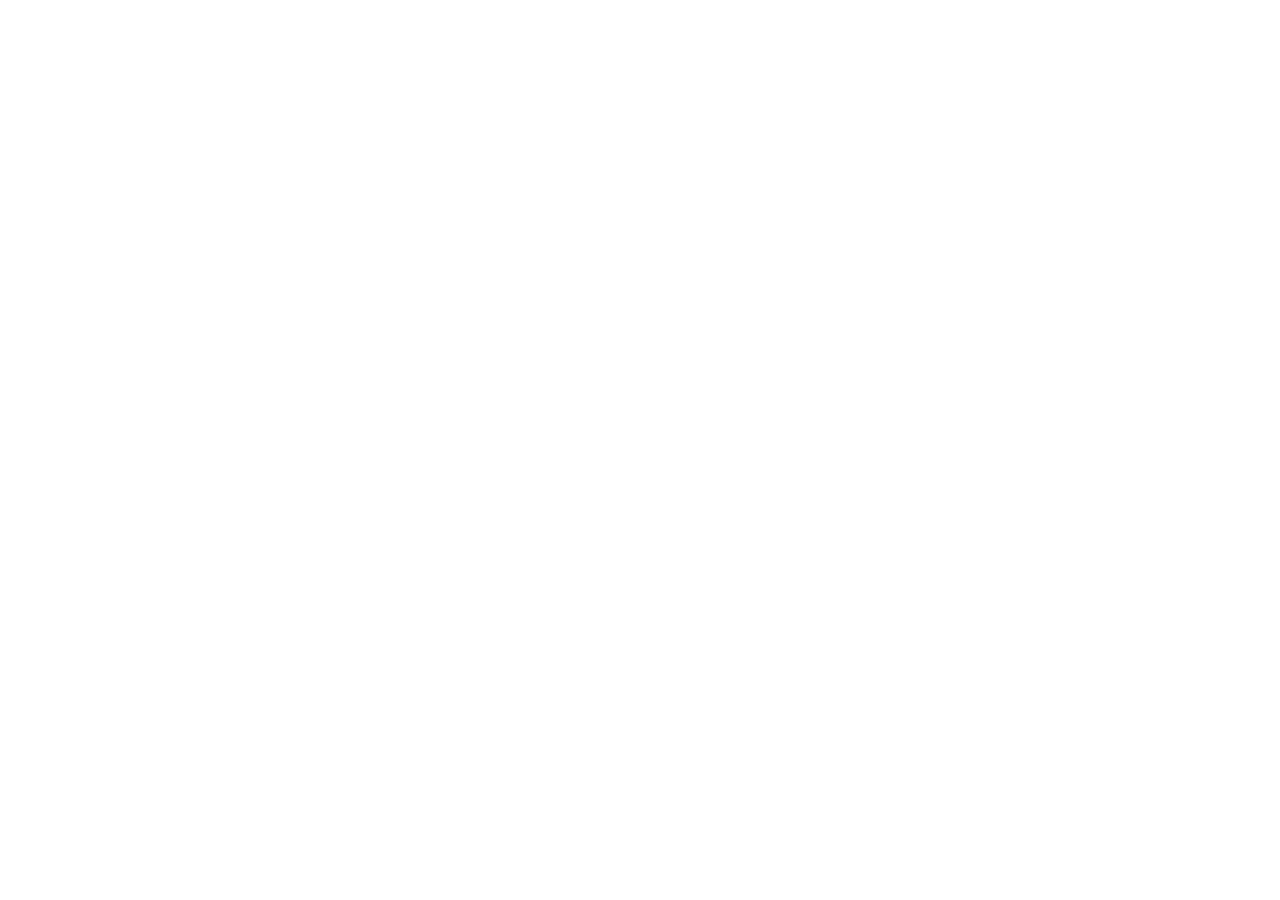
==== public/index.html @ f6cc6202 "Initial commit" ====
<!DOCTYPE html>
<html lang="en">
<head>
    <meta charset="UTF-8">
    <meta name="viewport" content="width=device-width, initial-scale=1.0">
    <title>Todos os Itens</title>
    <script src="script.js"></script>
    <link rel="stylesheet" href="styles.css">
</head>
<body>
    
</body>
</html>
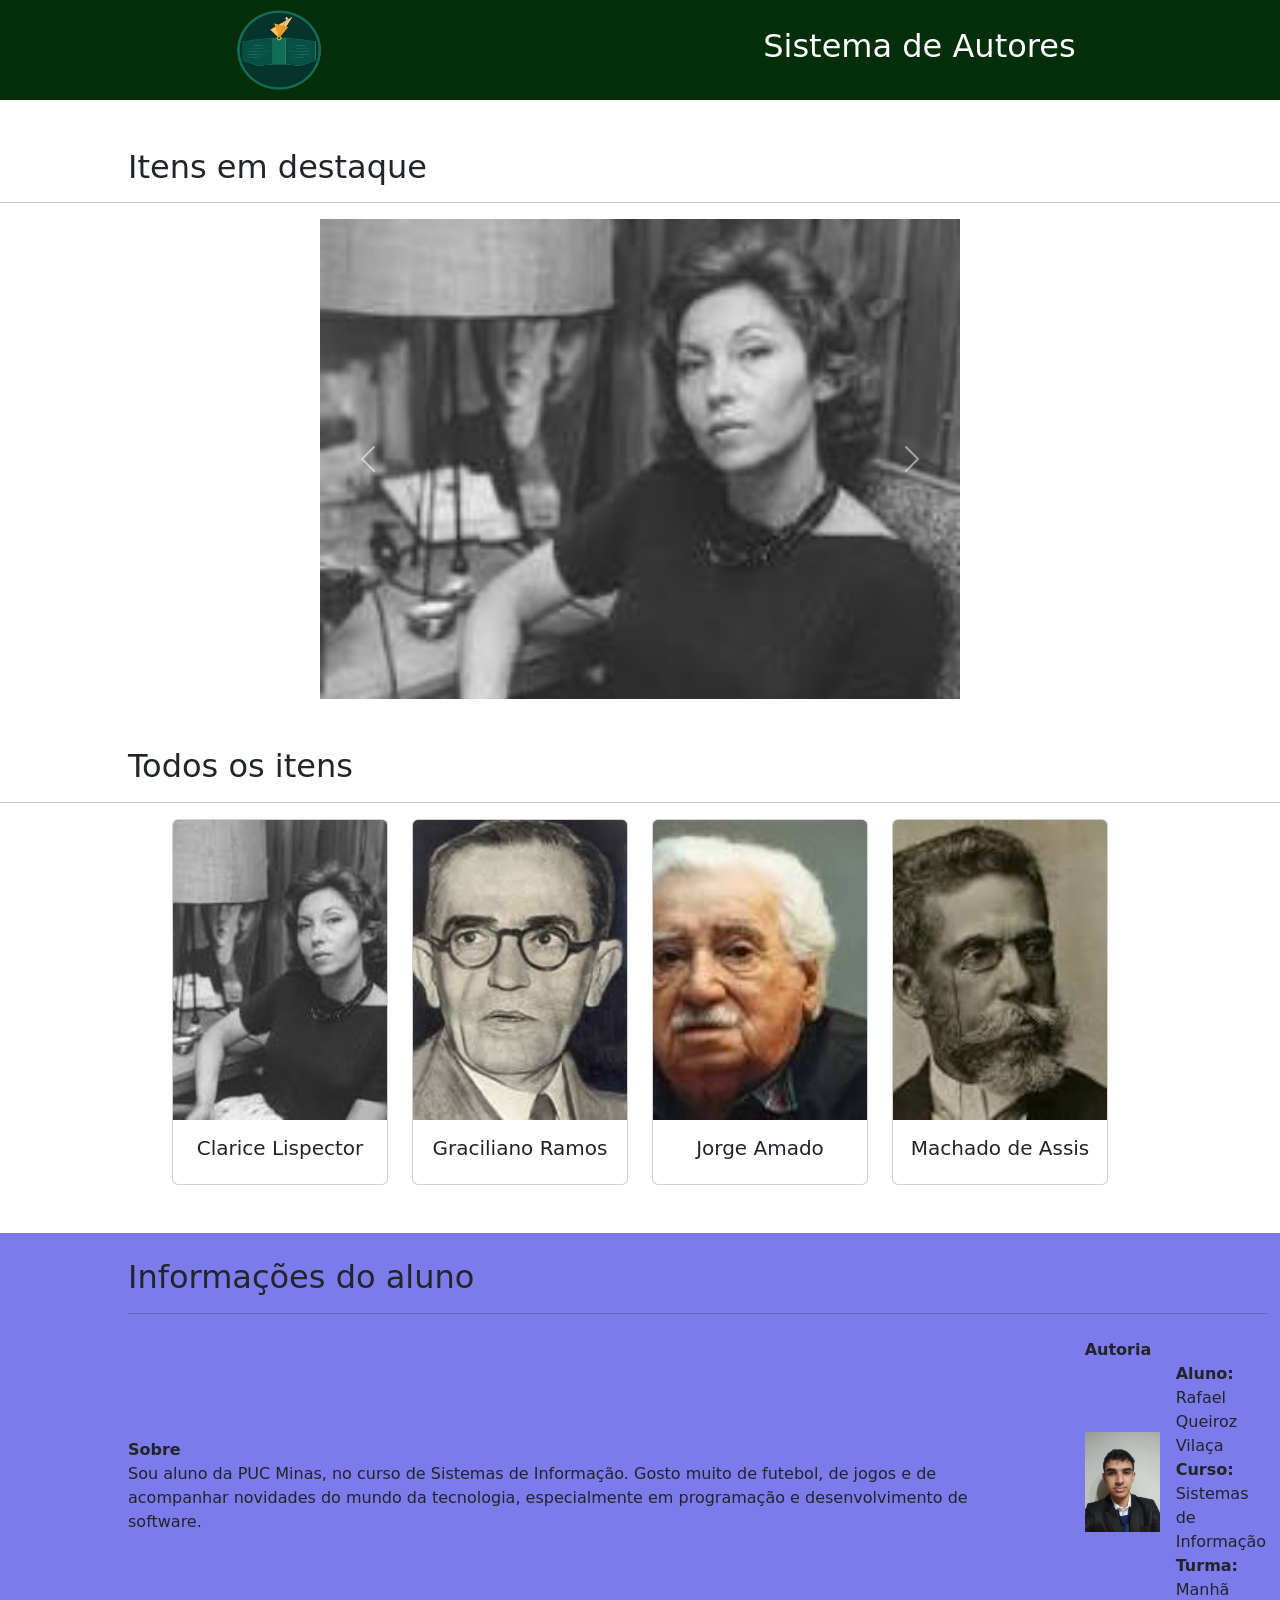
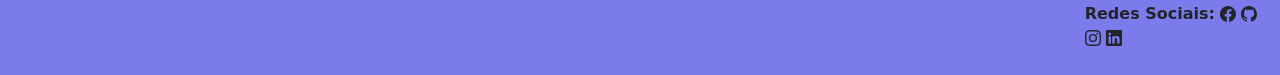
==== commit c6c0103f: "Conclusão da atividade" ====
--- a/public/index.html
+++ b/public/index.html
@@ -1,13 +1,114 @@
 <!DOCTYPE html>
 <html lang="en">
+
 <head>
     <meta charset="UTF-8">
     <meta name="viewport" content="width=device-width, initial-scale=1.0">
-    <title>Todos os Itens</title>
-    <script src="script.js"></script>
+    <title>Sistema de Autores</title>
+    <link rel="icon" href="../public/img/logo-autores-livros.jpg">
+    <link href="https://cdn.jsdelivr.net/npm/bootstrap@5.3.8/dist/css/bootstrap.min.css" rel="stylesheet"
+        integrity="sha384-sRIl4kxILFvY47J16cr9ZwB07vP4J8+LH7qKQnuqkuIAvNWLzeN8tE5YBujZqJLB" crossorigin="anonymous">
     <link rel="stylesheet" href="styles.css">
 </head>
-<body>
-    
+
+<body class="d-flex flex-column gap-5">
+    <header style="background-color: #042f0a" class="d-flex flex-row align-items-center justify-content-around">
+        <img style="width: 150px; height: 100px; border-radius: 50%;" src="../public/img/logo-autores-livros.jpg" alt="">
+        <h2 style="color: white">Sistema de Autores</h2>
+    </header>
+
+    <main class="d-flex flex-column gap-5">
+        <section id="itens-destaque">
+            <h2 style="margin-left: 10%;">Itens em destaque</h2>
+            <hr>
+            <div id="carouselExampleIndicators" class="carousel slide w-50 h-100 mx-auto">
+                <div class="carousel-inner" id="carousel-autores">
+                    
+                </div>
+                <button class="carousel-control-prev" type="button" data-bs-target="#carouselExampleIndicators"
+                    data-bs-slide="prev">
+                    <span class="carousel-control-prev-icon" aria-hidden="true"></span>
+                    <span class="visually-hidden">Previous</span>
+                </button>
+                <button class="carousel-control-next" type="button" data-bs-target="#carouselExampleIndicators"
+                    data-bs-slide="next">
+                    <span class="carousel-control-next-icon" aria-hidden="true"></span>
+                    <span class="visually-hidden">Next</span>
+                </button>
+            </div>
+        </section>
+
+        <section id="todos-itens">
+            <h2 style="margin-left: 10%;">Todos os itens</h2>
+            <hr>
+            <div class="row row-cols-1 row-cols-md-4 w-75 h-75 mx-auto" id="cards-autores">
+                
+            </div>
+        </section>
+    </main>
+
+    <footer class="d-flex flex-column justify-content-evenly gap-2" style="position: relative; bottom:0; background-color: rgb(123, 123, 236); padding-right: 1%; padding-left: 10%; padding-top: 2%; padding-bottom: 2%">
+        <div>
+            <h2>Informações do aluno</h2>
+            <hr>
+        </div>
+
+        <div class="d-flex gap-5 flex-row justify-content-evenly align-items-center" id="informacoes">
+            <div id="sobre">
+                <b>Sobre</b>
+                <p>Sou aluno da PUC Minas, no curso de Sistemas de Informação. Gosto muito de futebol, de jogos e de acompanhar novidades
+        do mundo da tecnologia, especialmente em programação e desenvolvimento de software.</p>
+            </div>
+
+            <div id="infor-autoria-e-redes">
+                <b>Autoria</b>
+                <div id="autoria" class="d-flex flex-row gap-3 align-items-center">
+                    <div id="imagem">
+                        <img style="height: 100px;" src="../public/img/img-rafael.jpg" alt="Foto do autor">
+                    </div>
+                    <div id="informacoes" class="d-flex flex-column">
+                        <span><b>Aluno: </b>Rafael Queiroz Vilaça</span>
+                        <span><b>Curso: </b>Sistemas de Informação</span>
+                        <span><b>Turma: </b>Manhã</span>
+                    </div>
+                </div>
+
+                <div id="redes-sociais">
+                    <span><b>Redes Sociais:</b></span>
+                    <svg xmlns="http://www.w3.org/2000/svg" width="16" height="16" fill="currentColor"
+                        class="bi bi-facebook" viewBox="0 0 16 16">
+                        <path
+                            d="M16 8.049c0-4.446-3.582-8.05-8-8.05C3.58 0-.002 3.603-.002 8.05c0 4.017 2.926 7.347 6.75 7.951v-5.625h-2.03V8.05H6.75V6.275c0-2.017 1.195-3.131 3.022-3.131.876 0 1.791.157 1.791.157v1.98h-1.009c-.993 0-1.303.621-1.303 1.258v1.51h2.218l-.354 2.326H9.25V16c3.824-.604 6.75-3.934 6.75-7.951" />
+                    </svg>
+
+                    <svg xmlns="http://www.w3.org/2000/svg" width="16" height="16" fill="currentColor"
+                        class="bi bi-github" viewBox="0 0 16 16">
+                        <path
+                            d="M8 0C3.58 0 0 3.58 0 8c0 3.54 2.29 6.53 5.47 7.59.4.07.55-.17.55-.38 0-.19-.01-.82-.01-1.49-2.01.37-2.53-.49-2.69-.94-.09-.23-.48-.94-.82-1.13-.28-.15-.68-.52-.01-.53.63-.01 1.08.58 1.23.82.72 1.21 1.87.87 2.33.66.07-.52.28-.87.51-1.07-1.78-.2-3.64-.89-3.64-3.95 0-.87.31-1.59.82-2.15-.08-.2-.36-1.02.08-2.12 0 0 .67-.21 2.2.82.64-.18 1.32-.27 2-.27s1.36.09 2 .27c1.53-1.04 2.2-.82 2.2-.82.44 1.1.16 1.92.08 2.12.51.56.82 1.27.82 2.15 0 3.07-1.87 3.75-3.65 3.95.29.25.54.73.54 1.48 0 1.07-.01 1.93-.01 2.2 0 .21.15.46.55.38A8.01 8.01 0 0 0 16 8c0-4.42-3.58-8-8-8" />
+                    </svg>
+
+                    <svg xmlns="http://www.w3.org/2000/svg" width="16" height="16" fill="currentColor"
+                        class="bi bi-instagram" viewBox="0 0 16 16">
+                        <path
+                            d="M8 0C5.829 0 5.556.01 4.703.048 3.85.088 3.269.222 2.76.42a3.9 3.9 0 0 0-1.417.923A3.9 3.9 0 0 0 .42 2.76C.222 3.268.087 3.85.048 4.7.01 5.555 0 5.827 0 8.001c0 2.172.01 2.444.048 3.297.04.852.174 1.433.372 1.942.205.526.478.972.923 1.417.444.445.89.719 1.416.923.51.198 1.09.333 1.942.372C5.555 15.99 5.827 16 8 16s2.444-.01 3.298-.048c.851-.04 1.434-.174 1.943-.372a3.9 3.9 0 0 0 1.416-.923c.445-.445.718-.891.923-1.417.197-.509.332-1.09.372-1.942C15.99 10.445 16 10.173 16 8s-.01-2.445-.048-3.299c-.04-.851-.175-1.433-.372-1.941a3.9 3.9 0 0 0-.923-1.417A3.9 3.9 0 0 0 13.24.42c-.51-.198-1.092-.333-1.943-.372C10.443.01 10.172 0 7.998 0zm-.717 1.442h.718c2.136 0 2.389.007 3.232.046.78.035 1.204.166 1.486.275.373.145.64.319.92.599s.453.546.598.92c.11.281.24.705.275 1.485.039.843.047 1.096.047 3.231s-.008 2.389-.047 3.232c-.035.78-.166 1.203-.275 1.485a2.5 2.5 0 0 1-.599.919c-.28.28-.546.453-.92.598-.28.11-.704.24-1.485.276-.843.038-1.096.047-3.232.047s-2.39-.009-3.233-.047c-.78-.036-1.203-.166-1.485-.276a2.5 2.5 0 0 1-.92-.598 2.5 2.5 0 0 1-.6-.92c-.109-.281-.24-.705-.275-1.485-.038-.843-.046-1.096-.046-3.233s.008-2.388.046-3.231c.036-.78.166-1.204.276-1.486.145-.373.319-.64.599-.92s.546-.453.92-.598c.282-.11.705-.24 1.485-.276.738-.034 1.024-.044 2.515-.045zm4.988 1.328a.96.96 0 1 0 0 1.92.96.96 0 0 0 0-1.92m-4.27 1.122a4.109 4.109 0 1 0 0 8.217 4.109 4.109 0 0 0 0-8.217m0 1.441a2.667 2.667 0 1 1 0 5.334 2.667 2.667 0 0 1 0-5.334" />
+                    </svg>
+
+                    <svg xmlns="http://www.w3.org/2000/svg" width="16" height="16" fill="currentColor"
+                        class="bi bi-linkedin" viewBox="0 0 16 16">
+                        <path
+                            d="M0 1.146C0 .513.526 0 1.175 0h13.65C15.474 0 16 .513 16 1.146v13.708c0 .633-.526 1.146-1.175 1.146H1.175C.526 16 0 15.487 0 14.854zm4.943 12.248V6.169H2.542v7.225zm-1.2-8.212c.837 0 1.358-.554 1.358-1.248-.015-.709-.52-1.248-1.342-1.248S2.4 3.226 2.4 3.934c0 .694.521 1.248 1.327 1.248zm4.908 8.212V9.359c0-.216.016-.432.08-.586.173-.431.568-.878 1.232-.878.869 0 1.216.662 1.216 1.634v3.865h2.401V9.25c0-2.22-1.184-3.252-2.764-3.252-1.274 0-1.845.7-2.165 1.193v.025h-.016l.016-.025V6.169h-2.4c.03.678 0 7.225 0 7.225z" />
+                    </svg>
+
+                </div>
+            </div>
+        </div>
+    </footer>
+
+    <script src="https://cdn.jsdelivr.net/npm/bootstrap@5.3.8/dist/js/bootstrap.bundle.min.js"
+        integrity="sha384-FKyoEForCGlyvwx9Hj09JcYn3nv7wiPVlz7YYwJrWVcXK/BmnVDxM+D2scQbITxI"
+        crossorigin="anonymous"></script>
+    <script src="../public/js/app.js"></script>
+    <script src="../public/js/autores.js"></script>
 </body>
+
 </html>
--- a/public/styles.css
+++ b/public/styles.css
@@ -0,0 +1,25 @@
+body {
+    background-color: rgba(250, 255, 252, 0.181);
+}
+
+@media (max-width: 767px) {
+    #carouselExampleIndicators {
+        width: 100% !important;
+    }
+
+    #cards-autores {
+        display: flex;
+        gap: 1em !important;
+    }
+
+    #todos-livros {
+        display: flex;
+        gap: 0.5em !important;
+    }
+}
+
+@media (min-width: 768px) and (max-width: 1000px) {
+    #cards-autores {
+        width: 100% !important;
+    }
+}
